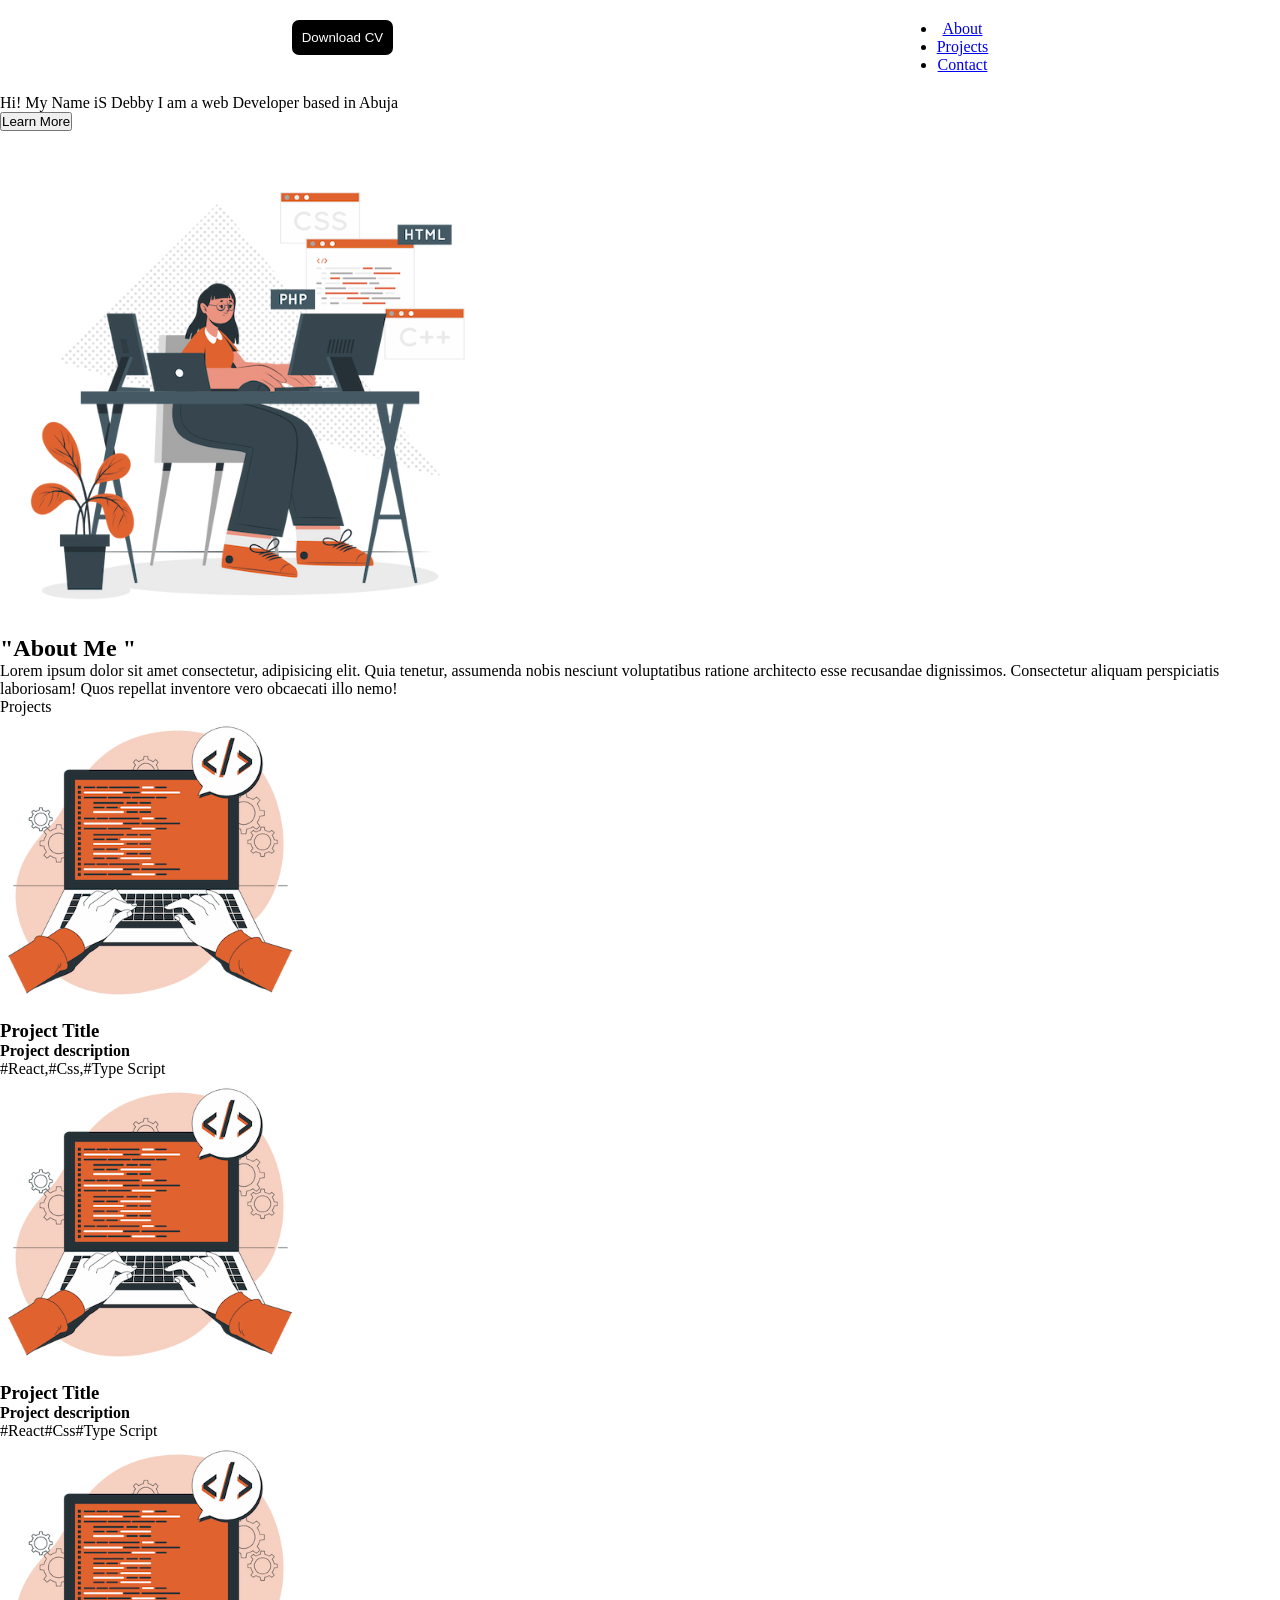
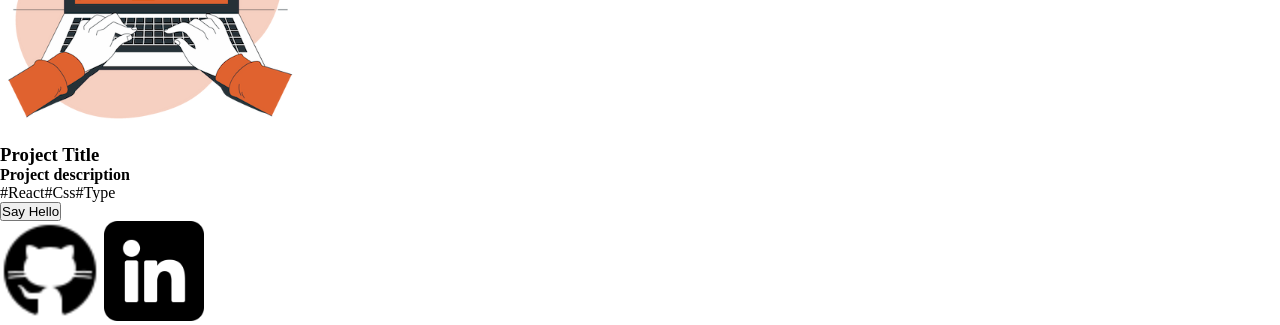
==== index.html @ 8ae17fa6 "first commit" ====
<!DOCTYPE html>
<html lang="en">

<head>
   <meta charset="UTF-8">
   <meta name="viewport" content="width=device-width, initial-scale=1.0">
   <title>A very Descriptive</title>
   <link rel="stylesheet" href="index.css">
</head>
<body>

   <header>
      
         <div>
            <button>Download CV</button>
         </div>

      <nav>
         <ul>
            <li><a href="#">About</a></li>
            <li><a href="#">Projects</a></li>
            <li><a href="#">Contact</a></li>
         </ul>
      </nav>

   </Header>

<main>
<section class="hero">
   <div>
   <p> Hi! My Name iS Debby I am a web Developer based in Abuja </p>
   <button>Learn More</button>
   </div>
   <div>
    <img src="Assets/Images/Debby's Image.png" alt="Debby's Image" width="500" height="500">  
   </div>
   </section>
   

      <section class="about">
         <h1>"About Me "</h1>
         <p>Lorem ipsum dolor sit amet consectetur, adipisicing elit. Quia tenetur, assumenda nobis
         nesciunt voluptatibus ratione architecto esse recusandae dignissimos. Consectetur aliquam perspiciatis
         laboriosam! Quos repellat inventore vero obcaecati illo nemo!</p>
      </section>
   

<section class="project">
   <hi>Projects</hi>
   <section>


      <img src="Assets/Images/Project Title 1.png" alt="Project Title 1" width="300" height="300">
      <h3>Project Title</h3>
      <h4>Project description</h4>
      <div>#React,#Css,#Type Script</div>
   </section>

   <section>
      <img src="Assets/Images/Project Title 2.png" alt="Project Title 2" width="300" height="300">
      <h3>Project Title</h3>
      <h4>Project description</h4>
      <div>#React#Css#Type Script</div>
   </section>

   <section>
      <img src="Assets/Images/project title 3.png" width="300" height="300">
      <h3>Project Title</h3>
      <h4>Project description</h4>
      <div>#React#Css#Type</div>
   </section>


   </section>


   </main>

      <footer>
         <div>
            <button>Say Hello</button>
         </div>
         </div>
         <img src="Assets/Images/icons8-github-50.png" alt="icons8-github-50" width="100" height="100">
         <img src="Assets/Images/linkedin.png" alt="linkedin" width="100" height="100">
         </div>

         <section>
         </P>

      
         </section>
         

      </footer>


</body>
</html>
---- index.css ----
*{
    margin:0 ;
    padding: 0;
    box-sizing: border-box;
}
header{
    padding: 20px;
    display: flex;
    justify-content: space-around;
    text-align: center;
}

header button{
    color:white;
    border: none;
    background-color: black;
    border-radius: 7px;
    padding: 10px;
}

header button:hover{
    background-color: #E06330;
    cursor: pointer;
    border:none;
}
header
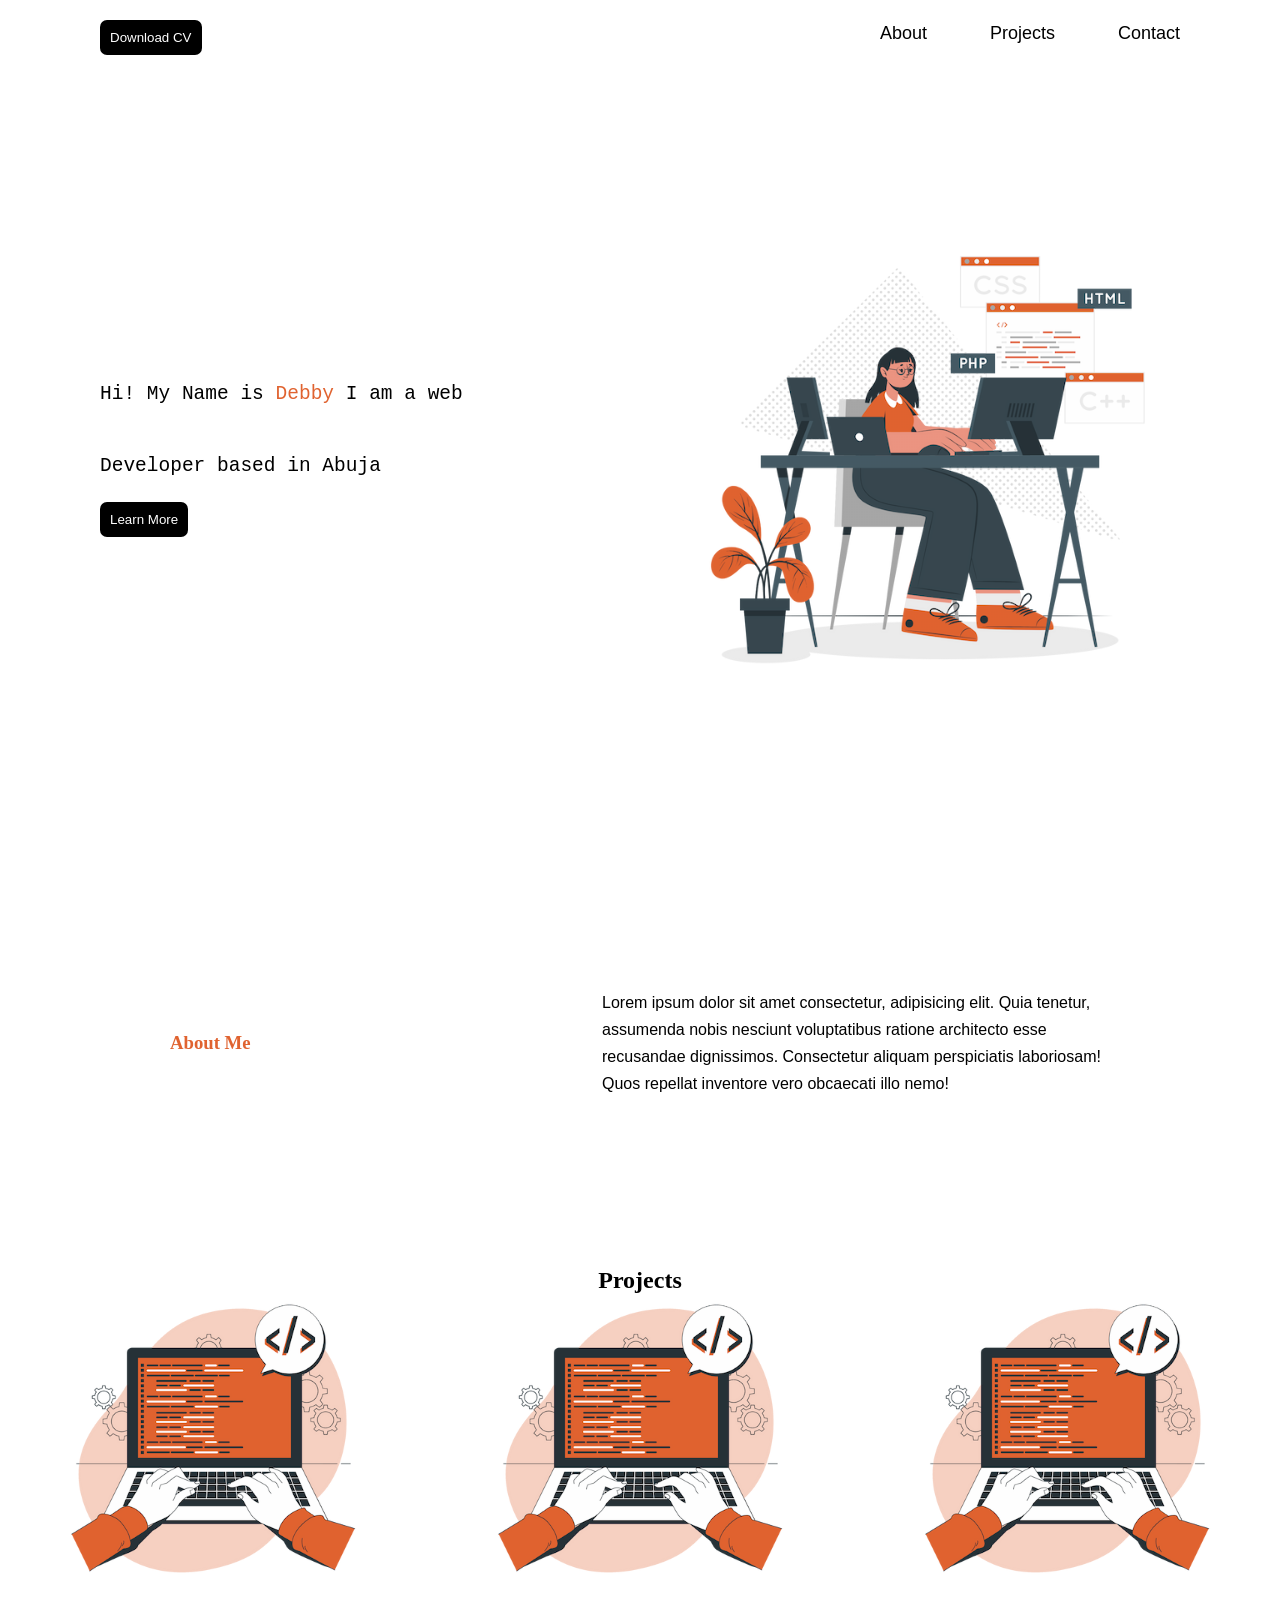
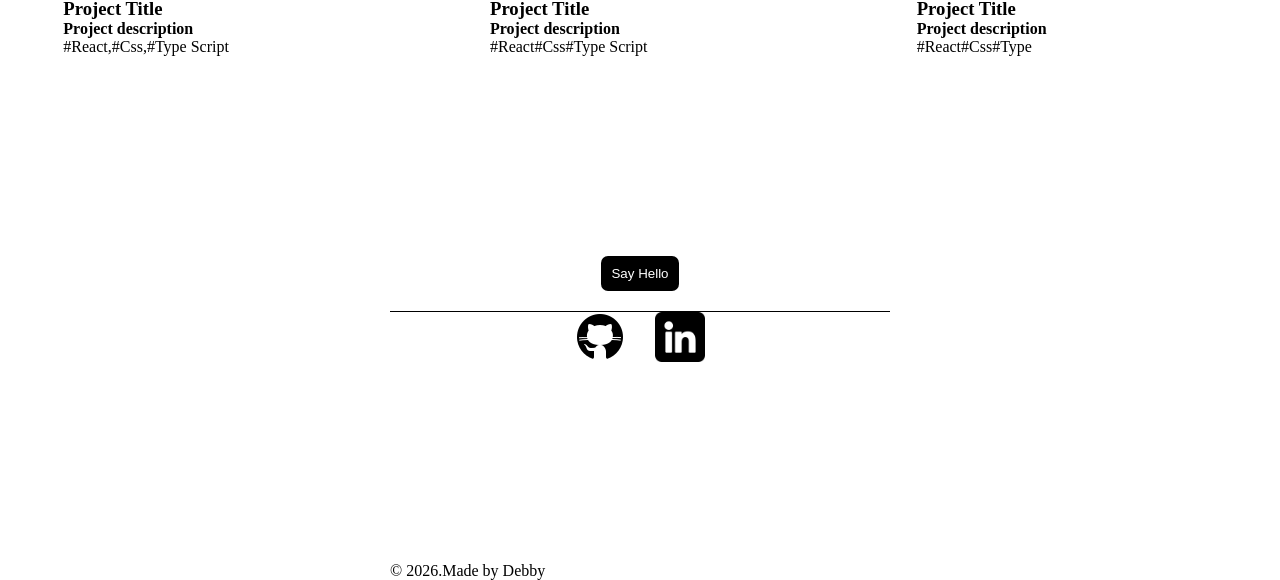
==== commit 0bc16d0b: "project commit" ====
--- a/index.html
+++ b/index.html
@@ -23,12 +23,12 @@
          </ul>
       </nav>
 
-   </Header>
+   </header>
 
 <main>
 <section class="hero">
-   <div>
-   <p> Hi! My Name iS Debby I am a web Developer based in Abuja </p>
+   <div class="intro">
+   <h1> Hi! My Name is <span>Debby</span> I am a web Developer based in Abuja </h1>
    <button>Learn More</button>
    </div>
    <div>
@@ -38,18 +38,22 @@
    
 
       <section class="about">
-         <h1>"About Me "</h1>
+         <section class="about-me">
+         <h1> About Me </h1>
+      </section>
+      <section class="more-information">
          <p>Lorem ipsum dolor sit amet consectetur, adipisicing elit. Quia tenetur, assumenda nobis
          nesciunt voluptatibus ratione architecto esse recusandae dignissimos. Consectetur aliquam perspiciatis
          laboriosam! Quos repellat inventore vero obcaecati illo nemo!</p>
       </section>
+      </section>
    
 
 <section class="project">
-   <hi>Projects</hi>
+   <h1>Projects</h1>
+   <section class="project-section">
+
    <section>
-
-
       <img src="Assets/Images/Project Title 1.png" alt="Project Title 1" width="300" height="300">
       <h3>Project Title</h3>
       <h4>Project description</h4>
@@ -69,24 +73,23 @@
       <h4>Project description</h4>
       <div>#React#Css#Type</div>
    </section>
-
-
+   </section>
    </section>
 
 
    </main>
 
       <footer>
-         <div>
+         <div class="button-container">
             <button>Say Hello</button>
          </div>
-         </div>
-         <img src="Assets/Images/icons8-github-50.png" alt="icons8-github-50" width="100" height="100">
-         <img src="Assets/Images/linkedin.png" alt="linkedin" width="100" height="100">
+         <div class="icon-container">
+         <img src="Assets/Images/icons8-github-50.png" alt="icons8-github-50" width="50" height="50">
+         <img src="Assets/Images/linkedin.png" alt="linkedin" width="50" height="50">
          </div>
 
          <section>
-         </P>
+         &copy; 2026.Made by Debby
 
       
          </section>
--- a/index.css
+++ b/index.css
@@ -6,21 +6,134 @@
 header{
     padding: 20px;
     display: flex;
-    justify-content: space-around;
+    justify-content: space-between;
     text-align: center;
+    padding-left:100px;
+    padding-right: 100px;
 }
 
-header button{
+header button, .hero button, footer button{
     color:white;
     border: none;
-    background-color: black;
+    background-color: #000;
     border-radius: 7px;
     padding: 10px;
 }
 
-header button:hover{
+header button:hover, .hero button:hover, footer button:hover{
     background-color: #E06330;
     cursor: pointer;
     border:none;
 }
-header +ul{
+
+    list-style: none;
+}
+li{
+    display: inline-block;
+}
+header a{
+    text-decoration: none;
+    color: #000;
+    font-family: sans-serif;
+    font-weight: 400;
+    font-size: 18px;
+    line-height: 27px;
+        
+}
+header a:hover{
+    color: #E06330;
+}
+
+
+nav{
+    
+    width: 300px;
+}
+ul{
+    
+    display:flex;
+    justify-content: space-between;
+}
+.hero, .about{
+    display: flex;
+    justify-content:space-between;
+    margin-top: 20px;
+    align-items: center;
+    padding: 100px;
+    
+
+}
+
+.hero h1{
+ font-family:monospace ;
+ font-weight: 400;
+ color: black;
+ size:58px;
+ line-height: 72px;
+}
+.intro{
+    width: 40%;
+}
+.hero span{
+    color: #E06330;
+}
+
+.about section{
+    width: 40%;
+    padding: 70px;
+    color: #E06330;
+}
+.about .more-information{
+    font-family:sans-serif;
+    font-weight: 400;
+    color: #000;
+    size: 18px;
+    line-height: 27px;
+    width: 60%;
+
+}  
+.project-section{
+    display:flex;
+    justify-content: space-around;
+    align-items:center;
+
+}
+.project h1{
+    text-align: center;
+
+}
+.div{
+    justify-content: space-around;
+    align-items: center;
+}
+.project{
+    margin-bottom: 200px;
+
+}
+footer{
+    display: grid;
+    place-content: center;
+}
+.button-container{
+width: 500px;
+border-bottom:1px solid black;
+display:grid;
+place-content:center;
+padding-bottom:20px;
+
+}
+.icon-container{
+    width: 500px;
+    display: flex;
+    justify-content: center;
+    gap: 30px;
+    margin-bottom: 200px;
+    
+
+}
+
+
+
+
+
